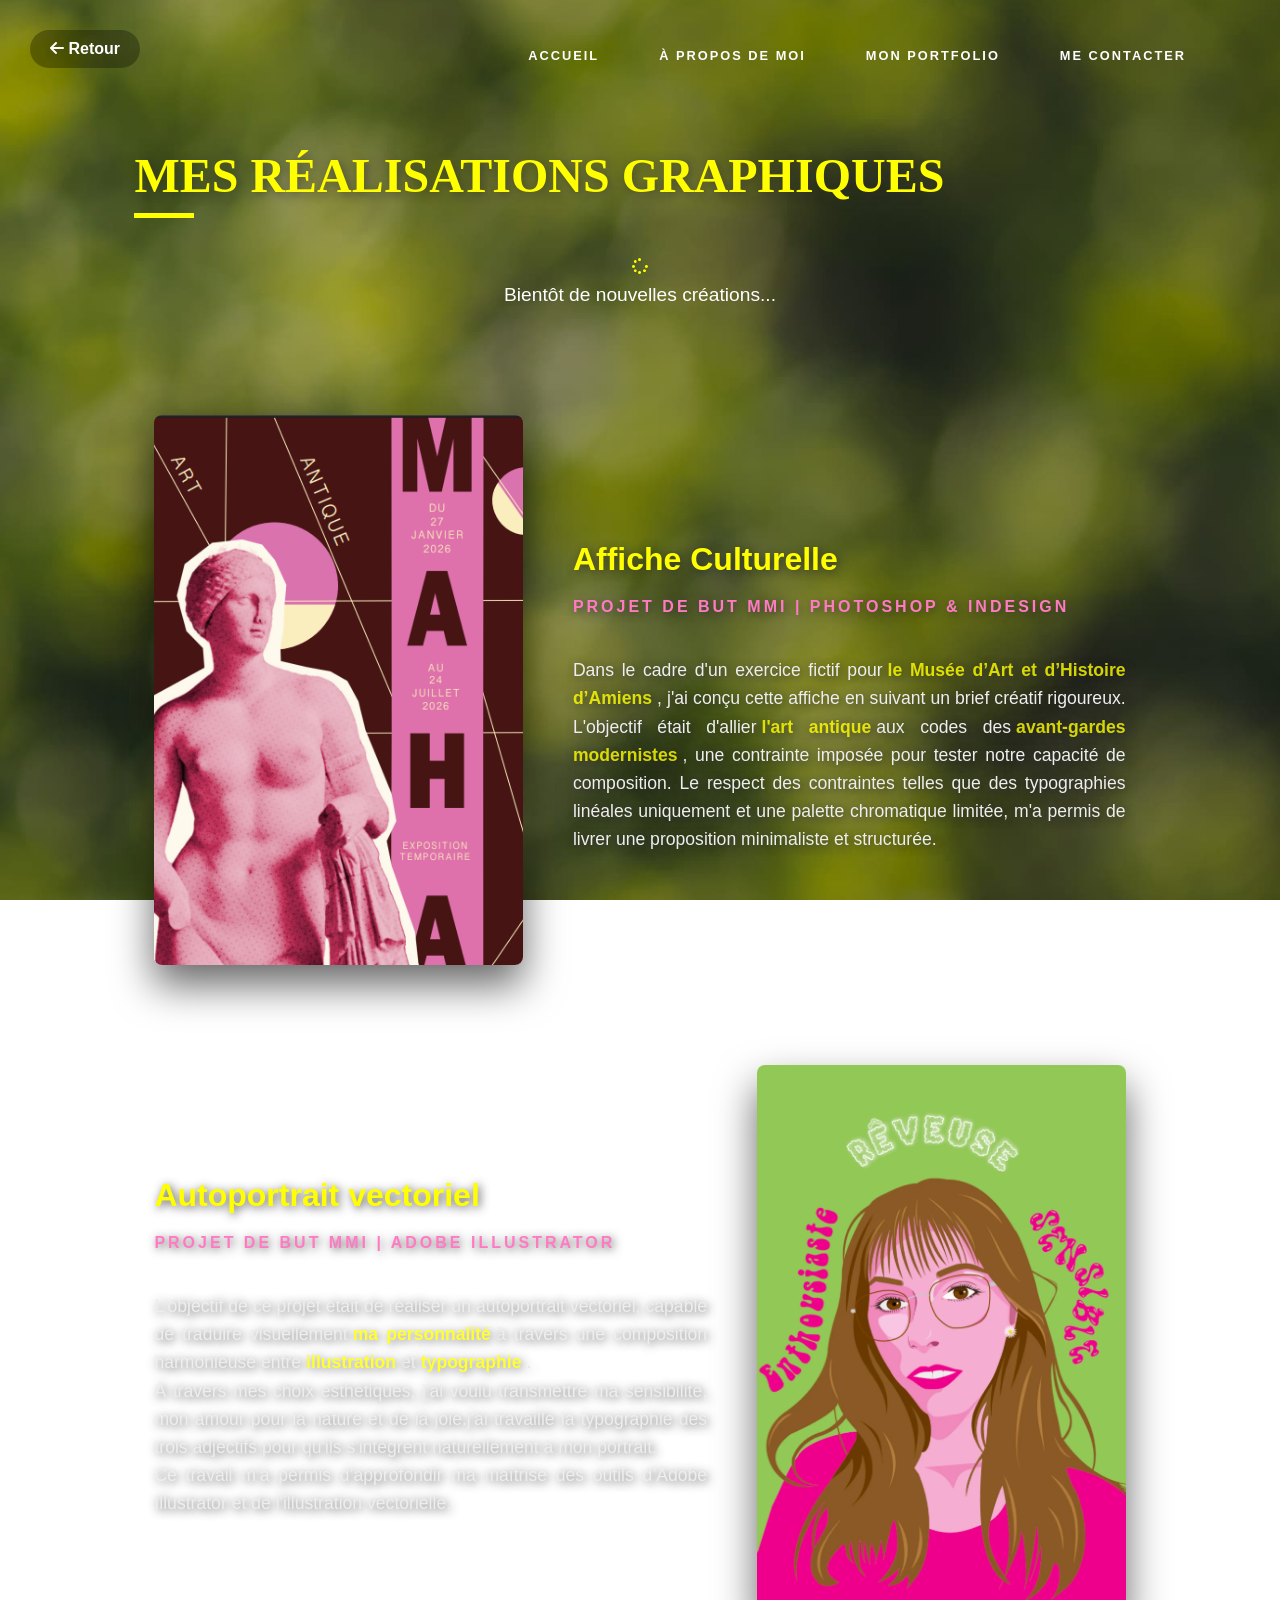
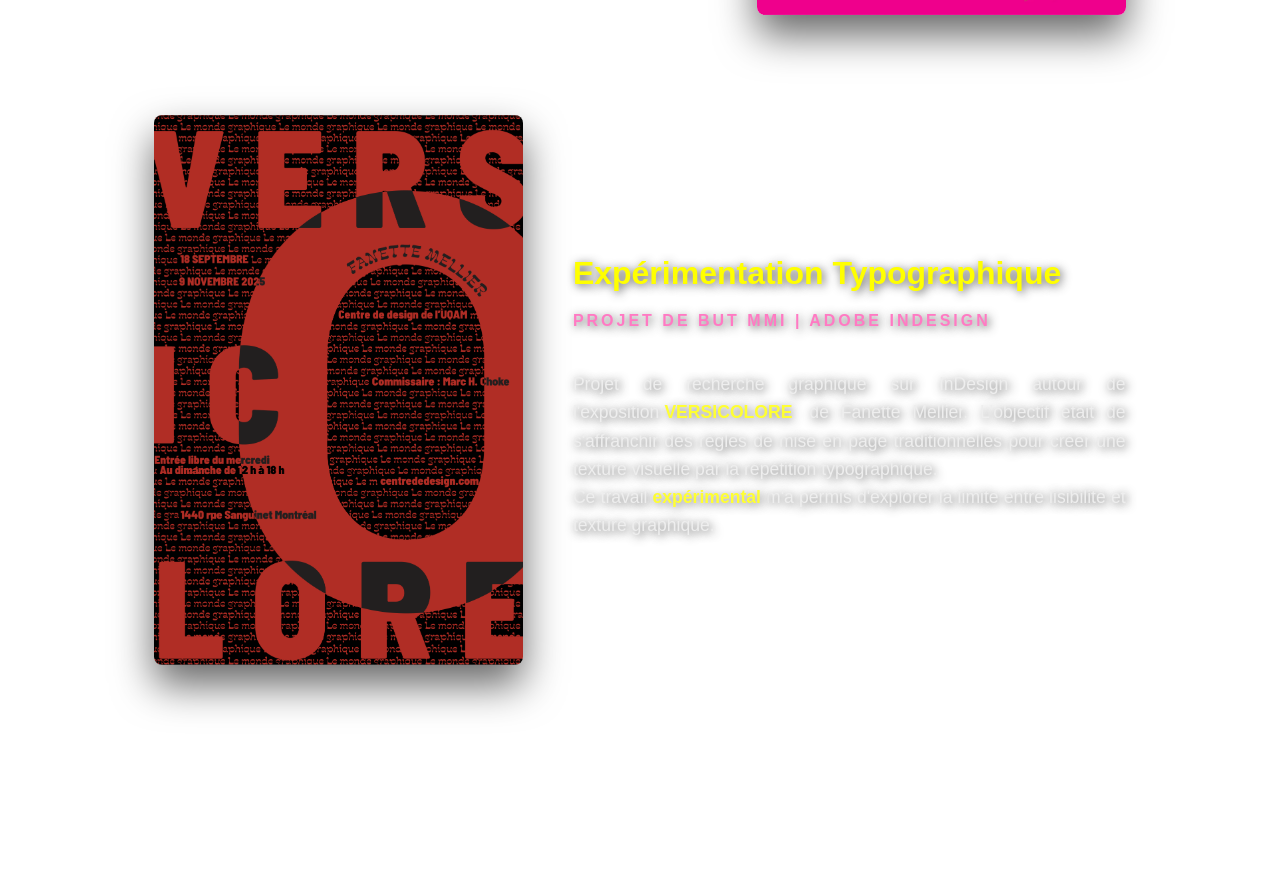
==== graphisme.html @ e03a38e5 "Add files via upload Premier jet du site" ====
<!DOCTYPE html>
<html lang="fr">
<head>
    <meta charset="UTF-8">
    <meta name="viewport" content="width=device-width, initial-scale=1.0">
    <title>Mes projets graphiques | Portfolio</title>
    <link rel="stylesheet" href="graphisme.css">
    <link rel="stylesheet" href="https://cdnjs.cloudflare.com/ajax/libs/font-awesome/6.0.0/css/all.min.css">
</head>
<body>

    <a href="index.html#portfolio" class="back-button">
        <i class="fas fa-arrow-left"></i> Retour
    </a>

<section id="menu">
    <nav>
    <ul class="menu">
        <li><a href="index.html#accueil">Accueil</a></li>
        <li><a href="index.html#a-propos">À propos de moi</a></li>
        
        <li class="dropdown">
            <a href="index.html#portfolio" class="dropbtn">Mon portfolio</a>
            <ul class="dropdown-content">
                <li><a href="video.html">Vidéo</a></li>
                <li><a href="photo.html">Photo</a></li>
                <li><a href="graphisme.html">Graphisme</a></li>
                <li><a href="motion.html">Motion Design</a></li>
            </ul>
        </li>

        <li><a href="page_accueil.html#contact">Me contacter</a></li>
    </ul>
</nav>
</section>

<section class="graph-section">
    <h1 class="graph-main-title">MES RÉALISATIONS GRAPHIQUES</h1>
    <div class="yellow-bar"></div>

    <div class="loading-status">
    <i class="fas fa-spinner fa-spin"></i> 
    <p>Bientôt de nouvelles créations...</p>
</div>

    <div class="graph-gallery">
        
        <div class="graph-card">
            <div class="graph-preview">
                <a href="Images/ArtAntique.png" target="_blank" title="Cliquez pour agrandir">
                    <img src="Images/ArtAntique.png">
                </a>
            </div>
            <div class="graph-info">
                <h3>Affiche Culturelle</h3>
                <h4>Projet de BUT MMI | Photoshop & InDesign</h4> 
                <p>Dans le cadre d'un exercice fictif pour<span class="highlight">le Musée d’Art et d’Histoire d’Amiens</span>, j'ai conçu cette affiche en suivant un brief créatif rigoureux. L'objectif était d'allier<span class="highlight">l'art antique</span>aux codes des<span class="highlight">avant-gardes modernistes</span>, une contrainte imposée pour tester notre capacité de composition.

                 Le respect des contraintes telles que des typographies linéales uniquement et une palette chromatique limitée, m'a permis de livrer une proposition minimaliste et structurée.</p>
            </div>
        </div>

        <div class="graph-card">
            <div class="graph-preview">
                <a href="Images/Autoportrait.webp" target="_blank" title="Cliquez pour agrandir">
                    <img src="Images/Autoportrait.webp">
                </a>
            </div>
            <div class="graph-info">
                <h3>Autoportrait vectoriel</h3>
                <h4>Projet de BUT MMI | Adobe Illustrator</h4> 
                <p>L'objectif de ce projet était de réaliser un autoportrait vectoriel, capable de traduire visuellement<span class="highlight">ma personnalité</span>à travers une composition harmonieuse entre<span class="highlight">illustration</span>et<span class="highlight">typographie</span>. 
                    <br>À travers mes choix esthétiques, j'ai voulu transmettre ma sensibilité, mon amour pour la nature et de la joie.j'ai travaillé la typographie des trois adjectifs pour qu'ils s'intègrent naturellement à mon portrait. 
                   <br>Ce travail m’a permis d’approfondir ma maîtrise des outils d’Adobe Illustrator et de l'illustration vectorielle.</p>
            </div>
        </div>

        <div class="graph-card">
            <div class="graph-preview">
                <a href="Images/Affiche_Versicolore.png" target="_blank" title="Cliquez pour agrandir">
                    <img src="Images/Affiche_Versicolore.png">
                </a>
            </div>
            <div class="graph-info">
                <h3>Expérimentation Typographique</h3>
                <h4>Projet de BUT MMI | Adobe InDesign</h4> 
                <p>Projet de recherche graphique sur InDesign autour de l'exposition<span class="highlight">VERSICOLORE</span> de Fanette Mellier. L'objectif était de s'affranchir des règles de mise en page traditionnelles pour créer une texture visuelle par la répétition typographique. 
                    <br>Ce travail<span class="highlight">expérimental</span>m'a permis d'explorer la limite entre lisibilité et texture graphique.</p>
            </div>
        </div>

    </div>
</section>

<script src="page_accueil.js"></script>

</body>
</html>
---- graphisme.css ----
body {
    background-image: url('Images/FondVert.jpg');
    background-size: cover;
    background-position: center;
    background-attachment: fixed;
    color: white;
    font-family: Arial, sans-serif;
}

/* Bouton retour */
.back-button {
    position: fixed;
    top: 30px;
    left: 30px;
    color: white;
    text-decoration: none;
    font-weight: bold;
    z-index: 100;
    transition: 0.3s;
    background: rgba(0,0,0,0.3);
    padding: 10px 20px;
    border-radius: 30px;
}

.menu {
    position: absolute;
    top: 30px;   /* Distance du haut */
    right: 5%;  
    display: flex;
    align-items: center; /* Aligne verticalement les textes */
    list-style: none;
    gap: 30px; /* L'espace entre tes rubriques */
}

.menu a {
    color: white;
    text-decoration: none;
    font-family: Arial, sans-serif;
    font-size: 0.8rem;
    text-transform: uppercase;
    letter-spacing: 2px;
    margin-right: 30px; /* Espace entre les rubriques */
    font-weight: bold;
}

.menu a:hover {
    color: #ffff00; /* Le lien devient jaune au survol */
}


.dropdown {
    position: relative;
    display: inline-block;
}

/* Le menu caché par défaut */
.dropdown-content {
    display: none;
    position: absolute;
    top: 100%; /* Se place juste en dessous du lien */
    left: 0;
    background-color: #fff9f3;
    min-width: 180px;
    z-index: 1000;
    list-style: none;
    padding: 10px 0;
    margin: 0;
    flex-direction: column; /* LUI, il doit être vertical */
    box-shadow: 0px 8px 16px rgba(0,0,0,0.1);
}

.dropdown-content li {
    width: 100%;
    padding: 0;
    margin: 0;
}

/* Style des liens à l'intérieur du menu déroulant */
.dropdown-content li a {
    color: #333;
    padding: 12px 16px;
    text-decoration: none;
    display: block;
    font-size: 0.9rem;
    text-transform: none; /* On peut laisser en minuscule pour différencier */
    transition: background 0.3s;
    text-align: left;
    width: 100%;       /* Force la largeur totale */
    box-sizing: border-box;
}

/* Changement de couleur au survol d'une sous-rubrique */
.dropdown-content li a:hover {
    background-color: #ff7ac3; /* Ton Rose */
    color: white;
}

/* L'ACTION : Afficher le menu au survol */
.dropdown:hover .dropdown-content {
    display: block;
    animation: fadeIn 0.3s ease; /* Petit effet d'apparition fluide */
}

/* Animation optionnelle pour la fluidité */
@keyframes fadeIn {
    from { opacity: 0; transform: translateY(10px); }
    to { opacity: 1; transform: translateY(0); }
}

.loading-status {
    display: flex;          /* Active le mode Flexbox */
    flex-direction: column; /* Aligne l'icône et le texte l'un au-dessus de l'autre */
    align-items: center;    /* Centre horizontalement */
    justify-content: center;/* Centre verticalement si besoin */
    width: 100%;            /* Prend toute la largeur de la page */
    margin: 40px 0 90px;         /* Ajoute de l'espace en haut et en bas */
    clear: both;            /* Sécurité : empêche les éléments de flotter à côté */
}

.loading-status p {
    margin-top: 10px;       /* Petit espace sous l'icône */
    color: white;           /* Ou la couleur de ton choix */
    font-size: 1.2rem;
}

/* On utilise fa-spin de FontAwesome, mais on peut ajuster la vitesse si besoin */
.fa-spin {
    animation: fa-spin 2s infinite linear;
    color: #ffff00;
}

.graph-section {
    padding: 100px 10%;
    min-height: 100vh;
}

.graph-main-title {
    font-family: 'Playfair Display', serif;
    font-size: 3rem;
    color: #ffff00; /* Jaune Section 4 */
    text-align: left;
    margin-bottom: 10px;
    text-shadow: 2px 2px 10px rgba(41, 41, 41, 0.5);
}

.yellow-bar {
     width: 60px;
    height: 5px;
    background-color: #ffff00;
}

.status-container {
    text-align: center;
    color: #ddd;
    margin-bottom: 60px;
    display: flex;
    justify-content: center;
    align-items: center;
    gap: 10px;
}

/* Mise en page des cartes de projet */
.graph-gallery {
    max-width: 1100px;
    margin: 0 auto;
    padding: 0 20px;
}

.graph-card {
    display: flex;
    align-items: center;
    gap: 50px;
    margin-bottom: 100px;
}

/* Pour alterner l'image à gauche/droite (optionnel) */
.graph-card:nth-child(even) {
    flex-direction: row-reverse;
}

/* L'image (format affiche) */
.graph-preview {
    flex: 1;
    max-width: 400px; /* On limite pour garder le format affiche */
    height: 550px;
    border-radius: 8px;
    overflow: hidden;
    box-shadow: 0 20px 40px rgba(0,0,0,0.6);

    perspective: 1000px;     /* Indispensable : Crée la profondeur de champ */
    transform-style: preserve-3d; /* Permet aux enfants d'être en 3D aussi */
    cursor: zoom-in;
}

.graph-preview img {
    width: 100%;
    height: 100%;        /* 2. L'image doit prendre toute la hauteur */
    object-fit: cover;   /* 3. LE PLUS IMPORTANT : Remplit la case sans déformer */
    object-position: center; /* Centre l'image dans la case */
    transition: all 0.5s ease;
    cursor: zoom-in;
    transition: transform 0.15s ease-out; /* Un peu plus lent pour la fluidité */
    transform-style: preserve-3d;
    box-shadow: 0 10px 20px rgba(0,0,0,0.3);
}

/* Effet au survol */
.graph-preview:hover img {
    box-shadow: 0 45px 100px rgba(0,0,0,0.5);
    will-change: transform;
}

/* Le texte à côté */
.graph-info {
    flex: 1.5;
}

.graph-info h3 {
    font-size: 2rem;
    color: #ffff00;
    margin-bottom: 20px;
    text-shadow: 2px 2px 10px rgba(41, 41, 41, 0.8);
}

.graph-info p {
    font-size: 1.1rem;
    line-height: 1.6;
    color: #eee;
    text-shadow: 2px 2px 10px rgba(41, 41, 41, 0.8);
    text-align: justify;
}

.highlight {
    color: #ffff00;
    font-weight: bold;              /* On force le texte en noir pour le contraste sur le jaune */
    padding: 2px 5px;         /* Un peu d'espace autour des mots pour que ça respire */
    opacity: 0.8;
}

.graph-info h4 {
    color: #ff7ac3;
    text-transform: uppercase;
    font-size: 1rem;
    letter-spacing: 3px;
    margin-top: 10px;
    margin-bottom: 40px;
    text-shadow: 2px 2px 10px rgba(41, 41, 41, 0.8);
}
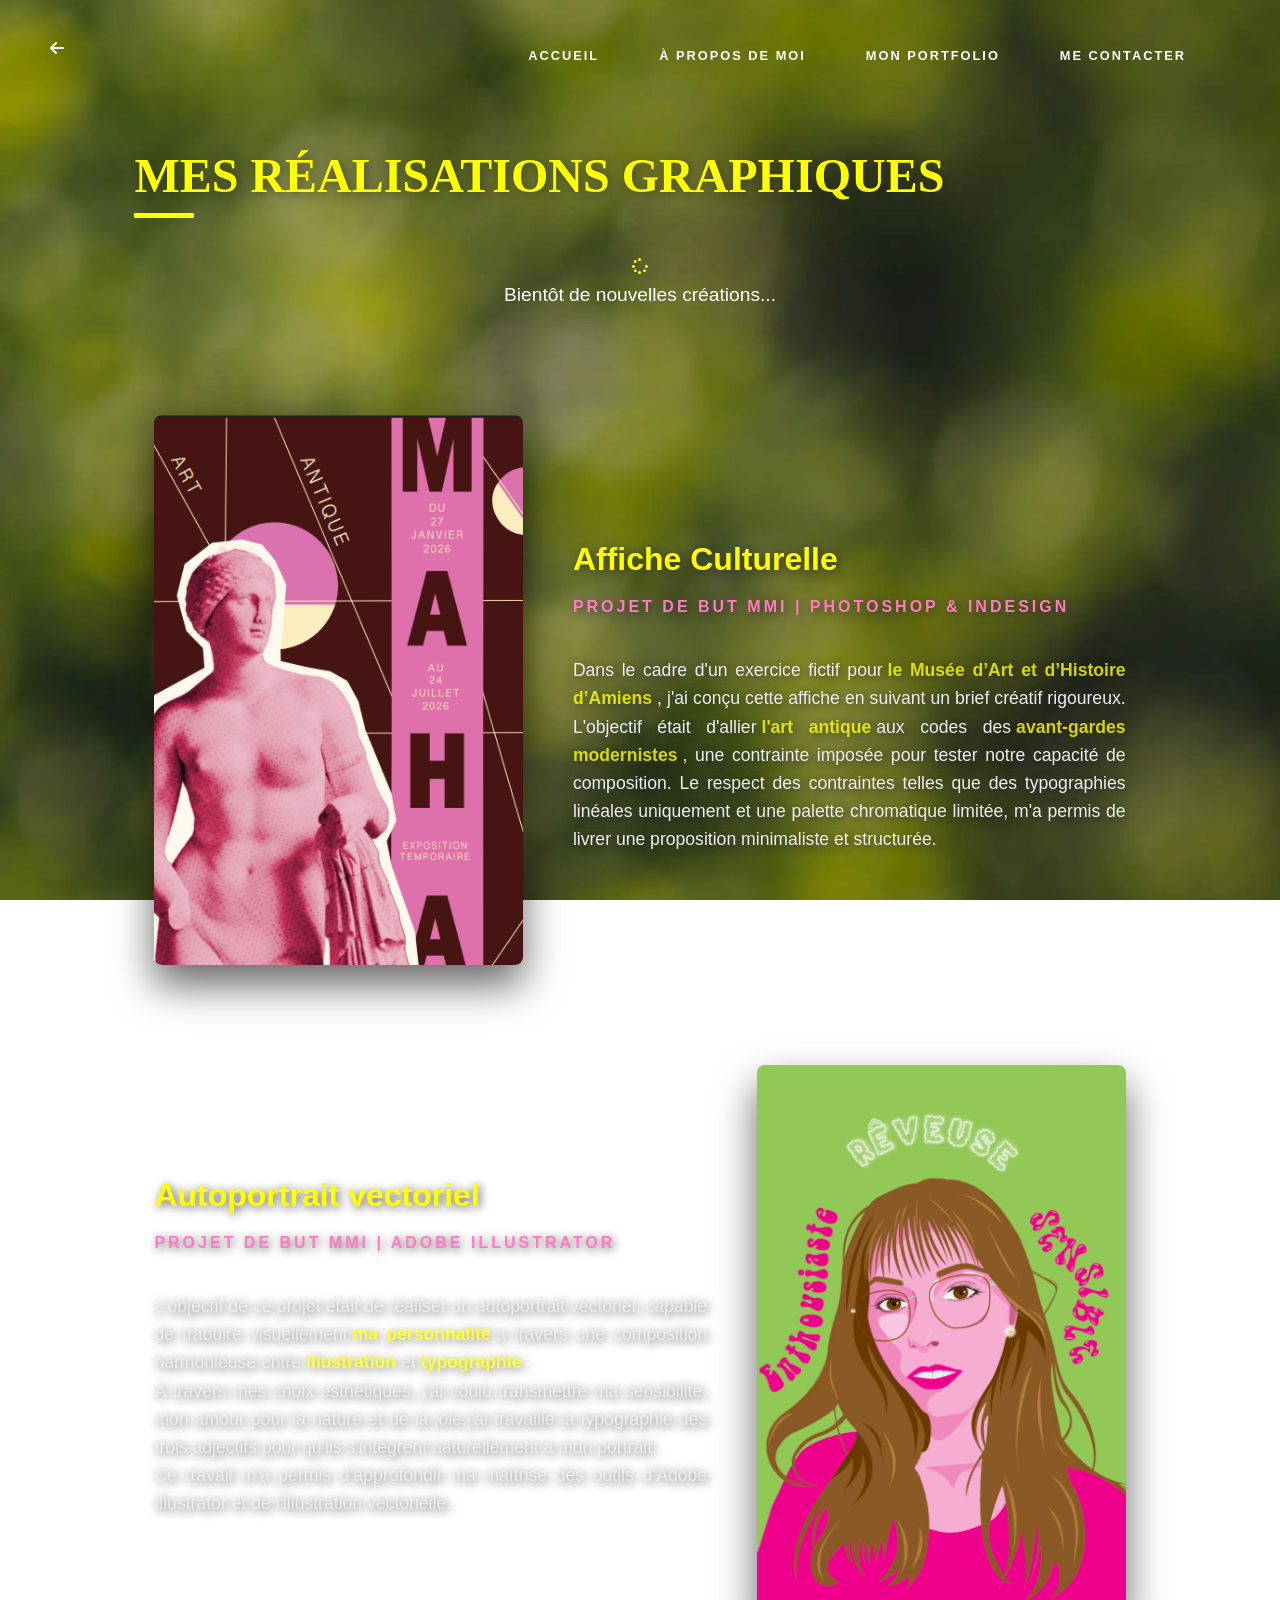
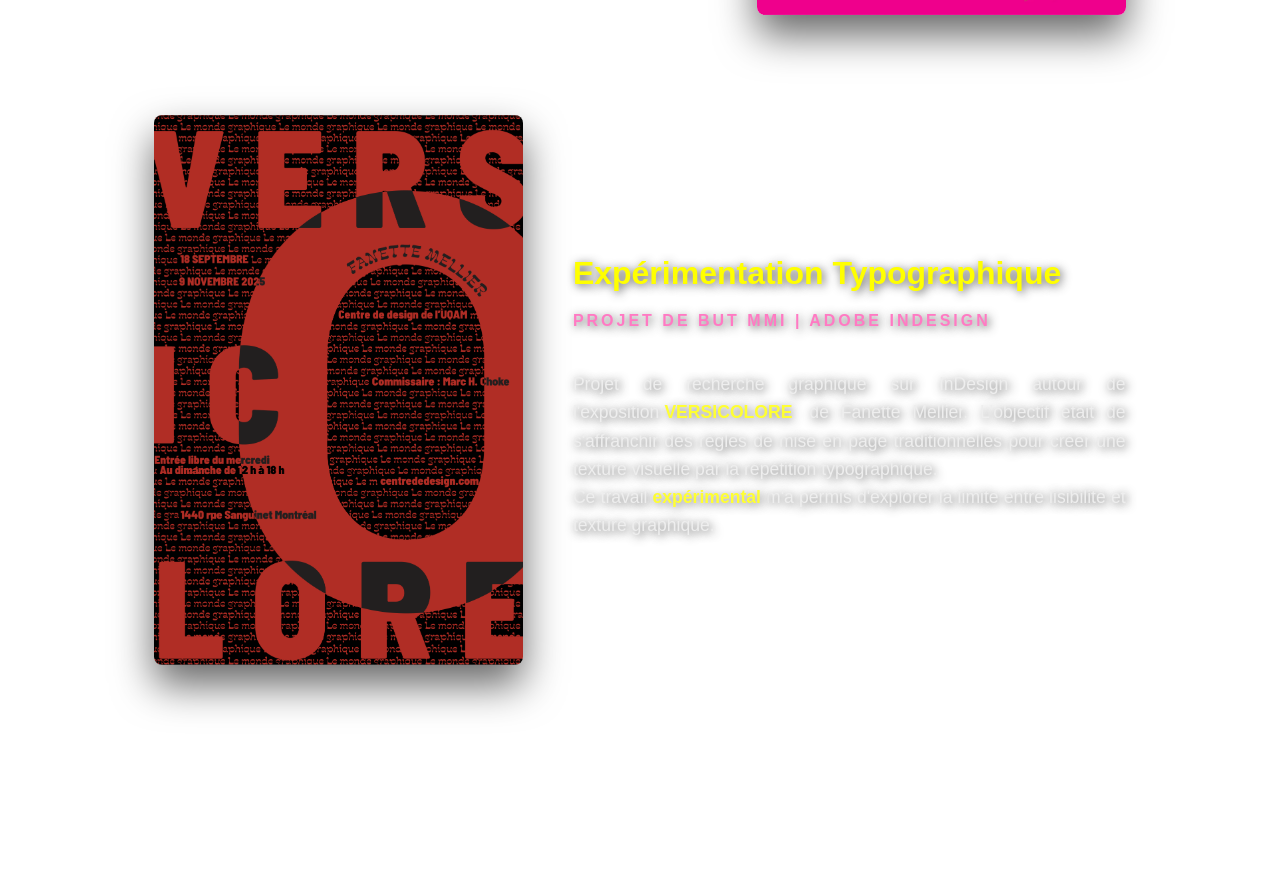
==== commit f50c0e3f: "Update graphisme.html bouton retour" ====
--- a/graphisme.html
+++ b/graphisme.html
@@ -10,7 +10,7 @@
 <body>
 
     <a href="index.html#portfolio" class="back-button">
-        <i class="fas fa-arrow-left"></i> Retour
+        <i class="fas fa-arrow-left"></i>
     </a>
 
 <section id="menu">
@@ -48,7 +48,7 @@
         <div class="graph-card">
             <div class="graph-preview">
                 <a href="Images/ArtAntique.png" target="_blank" title="Cliquez pour agrandir">
-                    <img src="Images/ArtAntique.png">
+                    <img src="Images/ArtAntique.png" loading="lazy">
                 </a>
             </div>
             <div class="graph-info">
@@ -63,7 +63,7 @@
         <div class="graph-card">
             <div class="graph-preview">
                 <a href="Images/Autoportrait.webp" target="_blank" title="Cliquez pour agrandir">
-                    <img src="Images/Autoportrait.webp">
+                    <img src="Images/Autoportrait.webp" loading="lazy">
                 </a>
             </div>
             <div class="graph-info">
@@ -78,7 +78,7 @@
         <div class="graph-card">
             <div class="graph-preview">
                 <a href="Images/Affiche_Versicolore.png" target="_blank" title="Cliquez pour agrandir">
-                    <img src="Images/Affiche_Versicolore.png">
+                    <img src="Images/Affiche_Versicolore.png" loading="lazy">
                 </a>
             </div>
             <div class="graph-info">
--- a/graphisme.css
+++ b/graphisme.css
@@ -1,5 +1,5 @@
 body {
-    background-image: url('Images/FondVert.jpg');
+    background-image: url('Images/FondVert.webp');
     background-size: cover;
     background-position: center;
     background-attachment: fixed;
@@ -17,10 +17,12 @@
     font-weight: bold;
     z-index: 100;
     transition: 0.3s;
-    background: rgba(0,0,0,0.3);
     padding: 10px 20px;
-    border-radius: 30px;
-}
+}
+.back-button:hover {
+    color: #ffff00;
+}
+
 
 .menu {
     position: absolute;
@@ -245,4 +247,121 @@
     margin-top: 10px;
     margin-bottom: 40px;
     text-shadow: 2px 2px 10px rgba(41, 41, 41, 0.8);
-}+}
+
+/* --- ADAPTATION MOBILE : POINT 1 (MARGE BLANCHE) --- */
+@media (max-width: 768px) {
+    html, body {
+        width: 100%;
+        margin: 0;
+        padding: 0;
+        overflow-x: hidden; /* Empêche le défilement horizontal et la marge blanche */
+    }
+
+    /* On repositionne le menu au centre */
+   .menu {
+        position: absolute !important;
+        top: 20px !important;    /* Ajuste cette valeur pour monter/descendre le menu sur l'image */
+        left: 0 !important;
+        right: 0 !important;
+        display: flex !important;
+        justify-content: center !important;
+        width: 100% !important;
+        gap: 15px !important;
+        padding: 0 !important;
+        margin: 0 !important;
+        z-index: 1000;
+    }
+
+    .menu li {
+        list-style: none;
+    }
+
+    .menu a {
+        font-size: 0.6rem !important;
+        margin: 0 !important;
+        padding: 5px !important;
+        letter-spacing: 1px !important;
+        white-space: nowrap;
+    }
+    .back-button {
+        width: 40px !important;
+        height: 40px !important;
+        padding: 0 !important;
+        display: flex !important;
+        align-items: center !important;
+        justify-content: center !important;
+        position: absolute !important;
+        top: 60px !important; /* Pour ne pas qu'il soit sur le menu */
+        left: 20px !important;
+    }
+
+    .graph-main-title {
+        font-size: 1.8rem !important;
+        margin-left: O ;
+        text-align: left;
+        margin-top: 40px;
+    }
+
+    .yellow-bar {
+        margin: 10px auto 0 O ; 
+    }
+
+
+    /* On force l'affiche et le texte à s'empiler verticalement au lieu d'être côte à côte */
+    .graph-card {
+        display: grid !important; /* On passe en grille pour un contrôle total */
+        grid-template-columns: 100% !important; 
+        justify-items: start !important;
+        gap: 10px !important;
+    }
+
+    .graph-card img {
+        width: 100% !important;
+        height: auto !important;
+        border-radius: 12px;
+        box-shadow: 0 10px 25px rgba(0,0,0,0.2);
+    }
+
+    .graph-preview {
+        height: 432px;
+        margin : 10px auto; 
+    }
+
+    .graph-info {
+        display: contents !important;
+        text-align: left ; 
+    }
+
+    .graph-info h3 {
+        order: 1 !important;
+        width: 100%;
+        margin-top: -40px;
+        text-align: left;
+        font-size: 1.6rem;
+        margin-left: -20px;
+    }
+
+    .graph-info h4 { 
+        order: 2;
+        text-align: left;
+        margin-left: -20px;
+        margin-top : -10px;
+    }
+
+    
+    /* On s'assure que l'image prend une belle place sans être coupée */
+    .graph-preview {
+        order: 3 !important; 
+        width: 100% !important;
+        max-width: 320px !important; /* Pour ne pas que l'affiche soit géante */
+
+    }
+
+
+    .graph-info p {
+        order : 4; 
+        text-align: center ;
+    }
+
+}
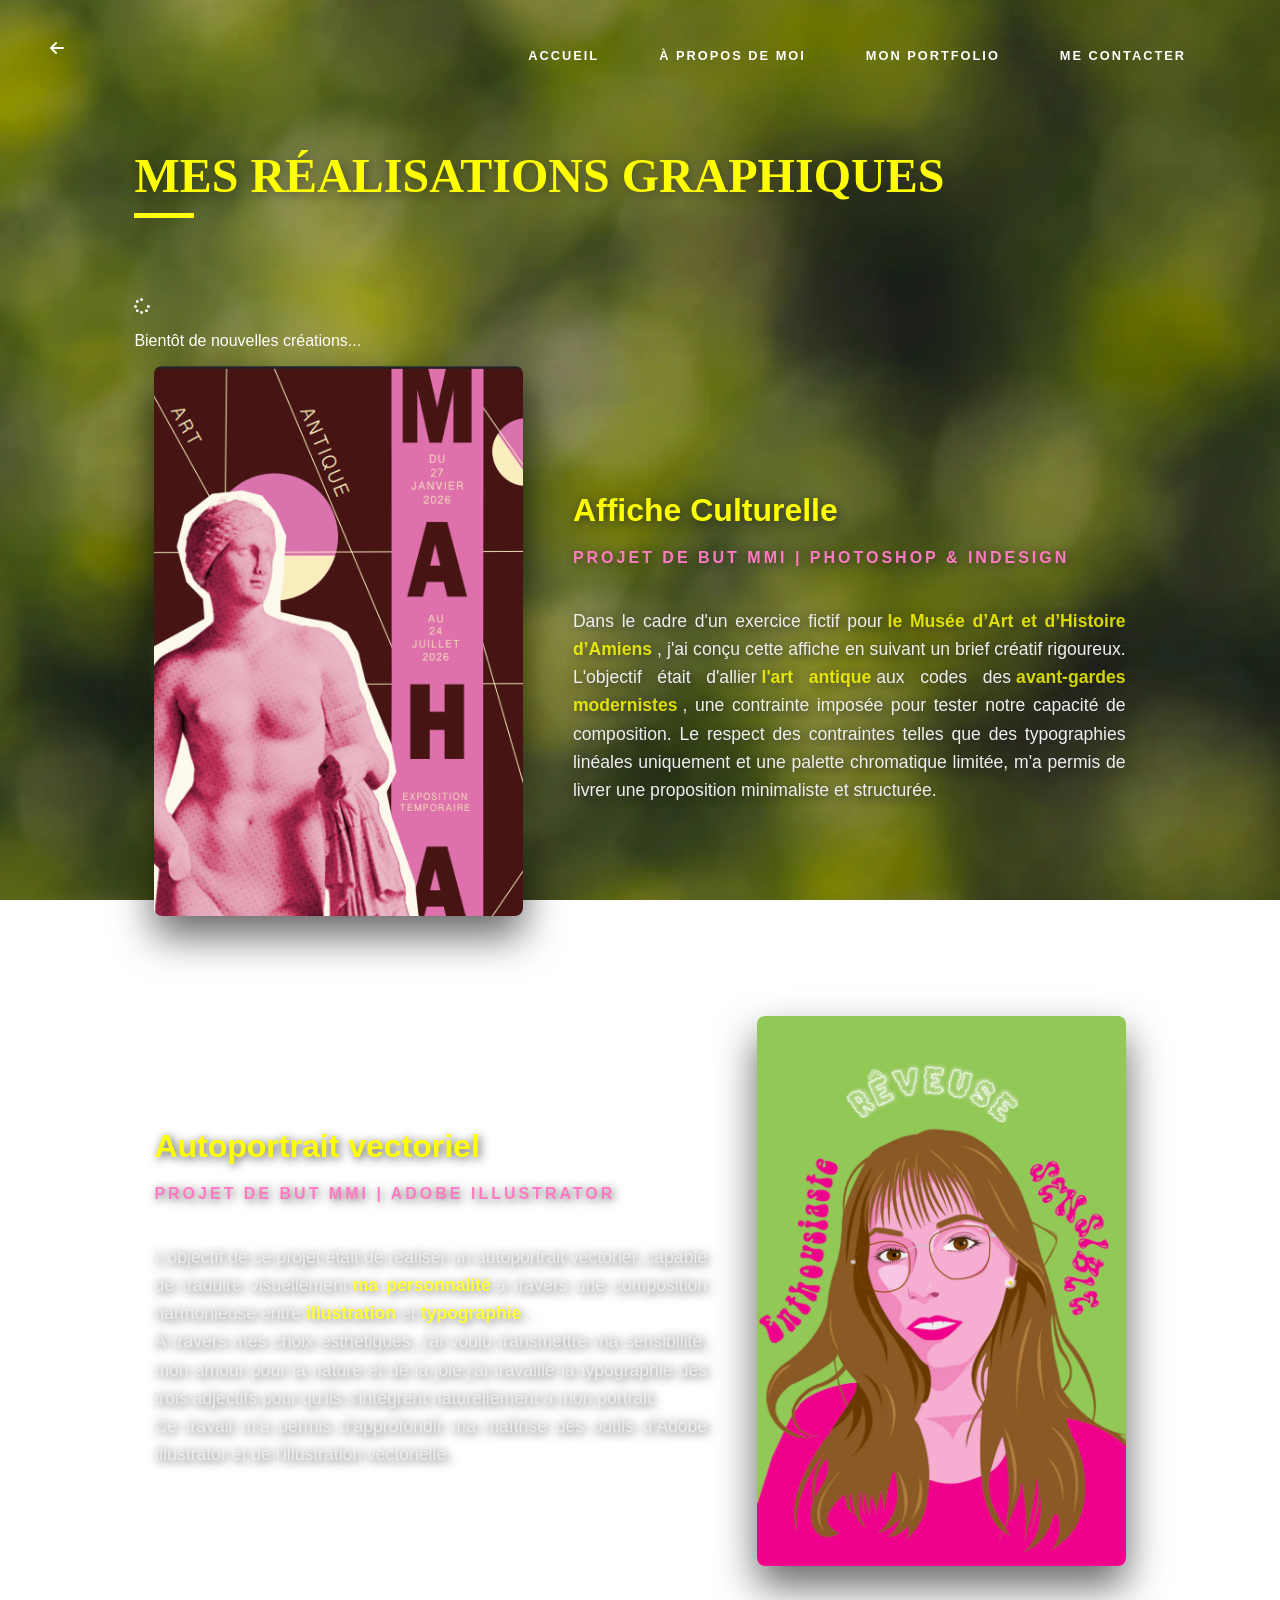
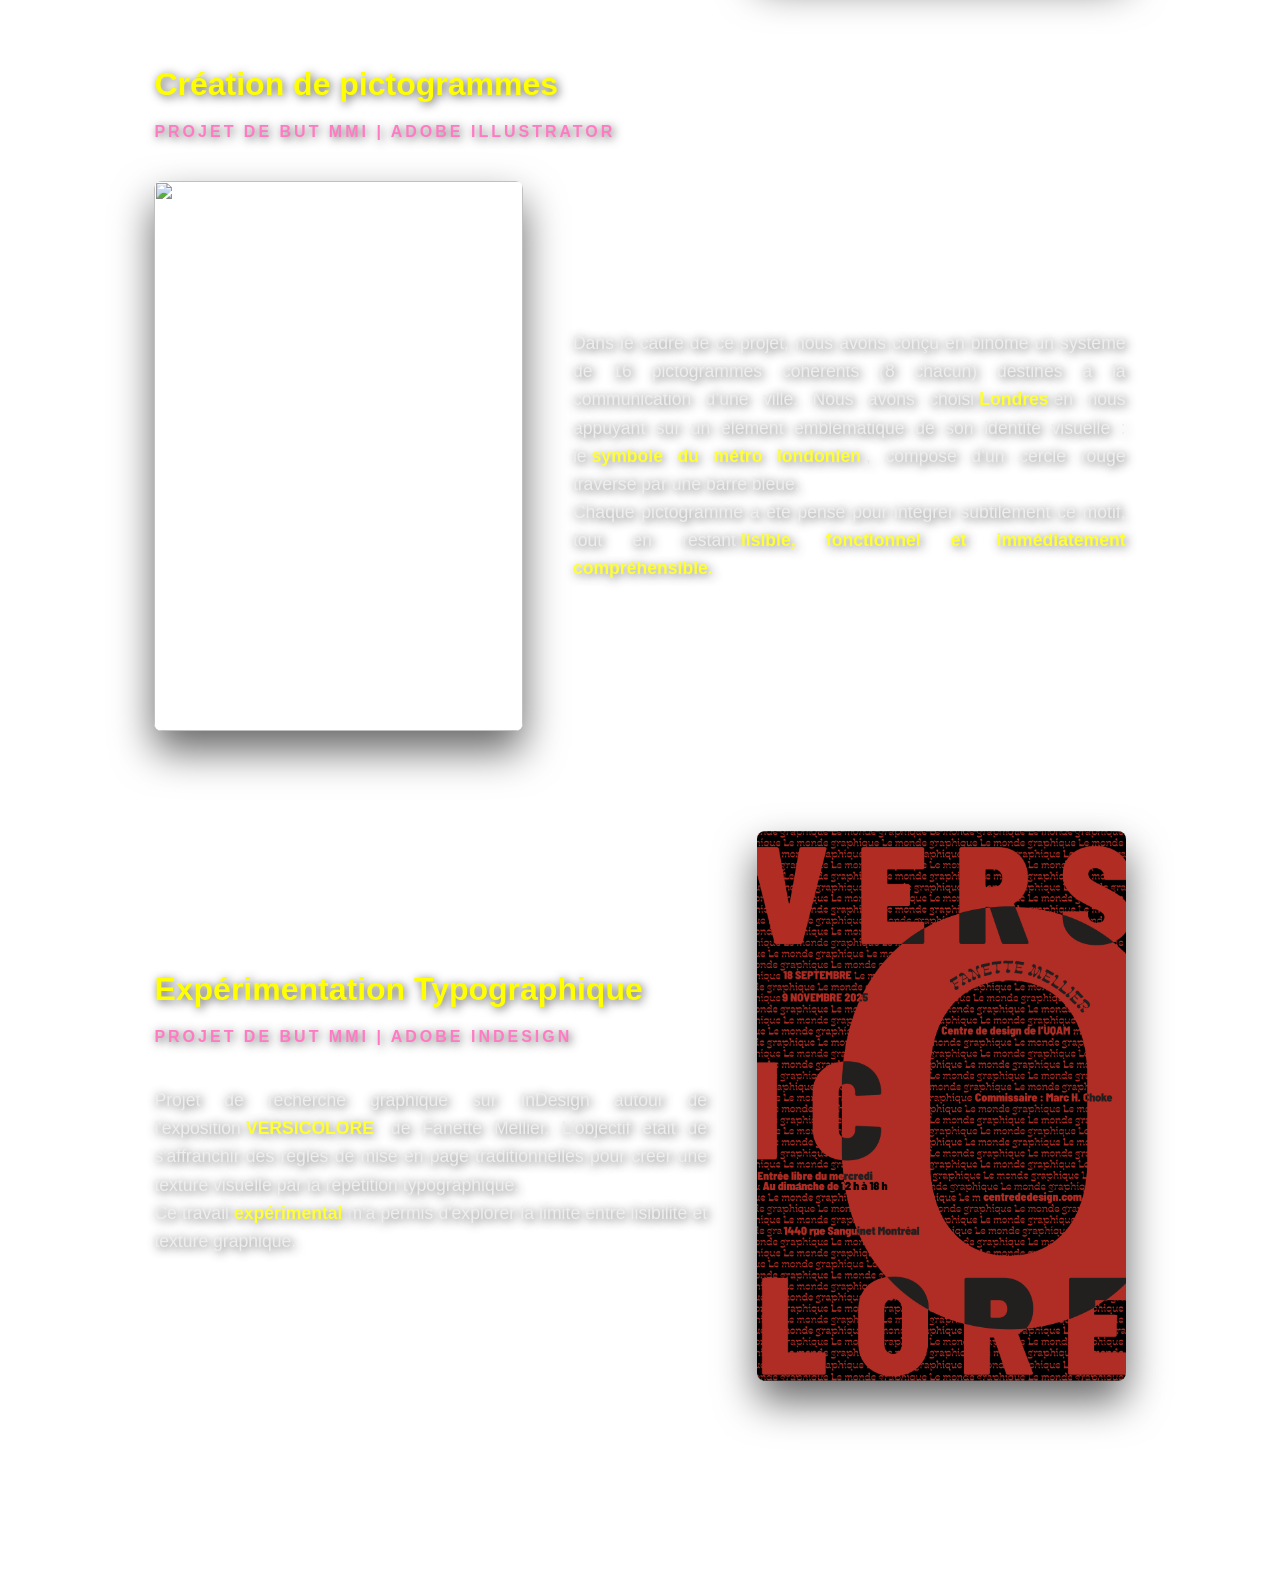
==== commit 89c6dcc9: "Update graphisme.html ajout pictogrammes" ====
--- a/graphisme.html
+++ b/graphisme.html
@@ -29,7 +29,7 @@
             </ul>
         </li>
 
-        <li><a href="page_accueil.html#contact">Me contacter</a></li>
+        <li><a href="index.html#contact">Me contacter</a></li>
     </ul>
 </nav>
 </section>
@@ -75,6 +75,22 @@
             </div>
         </div>
 
+         <div class="graph-info">
+                <h3>Création de pictogrammes</h3>
+                <h4>Projet de BUT MMI | Adobe Illustrator</h4> 
+        <div class="graph-card landscape-card">
+            <div class="graph-preview">
+                <a href="Images/Affiche_Pictos_Portfolio.png" target="_blank" title="Cliquez pour agrandir">
+                    <img src="Images/Affiche_Pictos_Portfolio.png">
+                </a>
+            </div>
+            <div class="graph-info landscape-info">
+                <p>
+                        Dans le cadre de ce projet, nous avons conçu en binôme un système de 16 pictogrammes cohérents (8 chacun) destinés à la communication d’une ville. Nous avons choisi<span class="highlight">Londres</span>en nous appuyant sur un élément emblématique de son identité visuelle : le<span class="highlight">symbole du métro londonien</span>, composé d’un cercle rouge traversé par une barre bleue.<br>Chaque pictogramme a été pensé pour intégrer subtilement ce motif, tout en restant<span class="highlight">lisible, fonctionnel et immédiatement compréhensible.</span>
+                </p>
+            </div>
+        </div>
+
         <div class="graph-card">
             <div class="graph-preview">
                 <a href="Images/Affiche_Versicolore.png" target="_blank" title="Cliquez pour agrandir">
--- a/graphisme.css
+++ b/graphisme.css
@@ -109,28 +109,6 @@
     to { opacity: 1; transform: translateY(0); }
 }
 
-.loading-status {
-    display: flex;          /* Active le mode Flexbox */
-    flex-direction: column; /* Aligne l'icône et le texte l'un au-dessus de l'autre */
-    align-items: center;    /* Centre horizontalement */
-    justify-content: center;/* Centre verticalement si besoin */
-    width: 100%;            /* Prend toute la largeur de la page */
-    margin: 40px 0 90px;         /* Ajoute de l'espace en haut et en bas */
-    clear: both;            /* Sécurité : empêche les éléments de flotter à côté */
-}
-
-.loading-status p {
-    margin-top: 10px;       /* Petit espace sous l'icône */
-    color: white;           /* Ou la couleur de ton choix */
-    font-size: 1.2rem;
-}
-
-/* On utilise fa-spin de FontAwesome, mais on peut ajuster la vitesse si besoin */
-.fa-spin {
-    animation: fa-spin 2s infinite linear;
-    color: #ffff00;
-}
-
 .graph-section {
     padding: 100px 10%;
     min-height: 100vh;
@@ -149,6 +127,7 @@
      width: 60px;
     height: 5px;
     background-color: #ffff00;
+    margin-bottom : 80px; 
 }
 
 .status-container {
@@ -324,7 +303,7 @@
     }
 
     .graph-preview {
-        height: 432px;
+        height: 400px;
         margin : 10px auto; 
     }
 
@@ -365,3 +344,13 @@
     }
 
 }
+
+@media (min-width: 1800px) {
+    .yellow-bar {
+        margin: 10px auto !important; /* Centre la petite barre sous le titre */
+    }
+    .graph-main-title {
+        margin: 60px auto 10px auto !important;
+        text-align: center !important;
+    }
+}
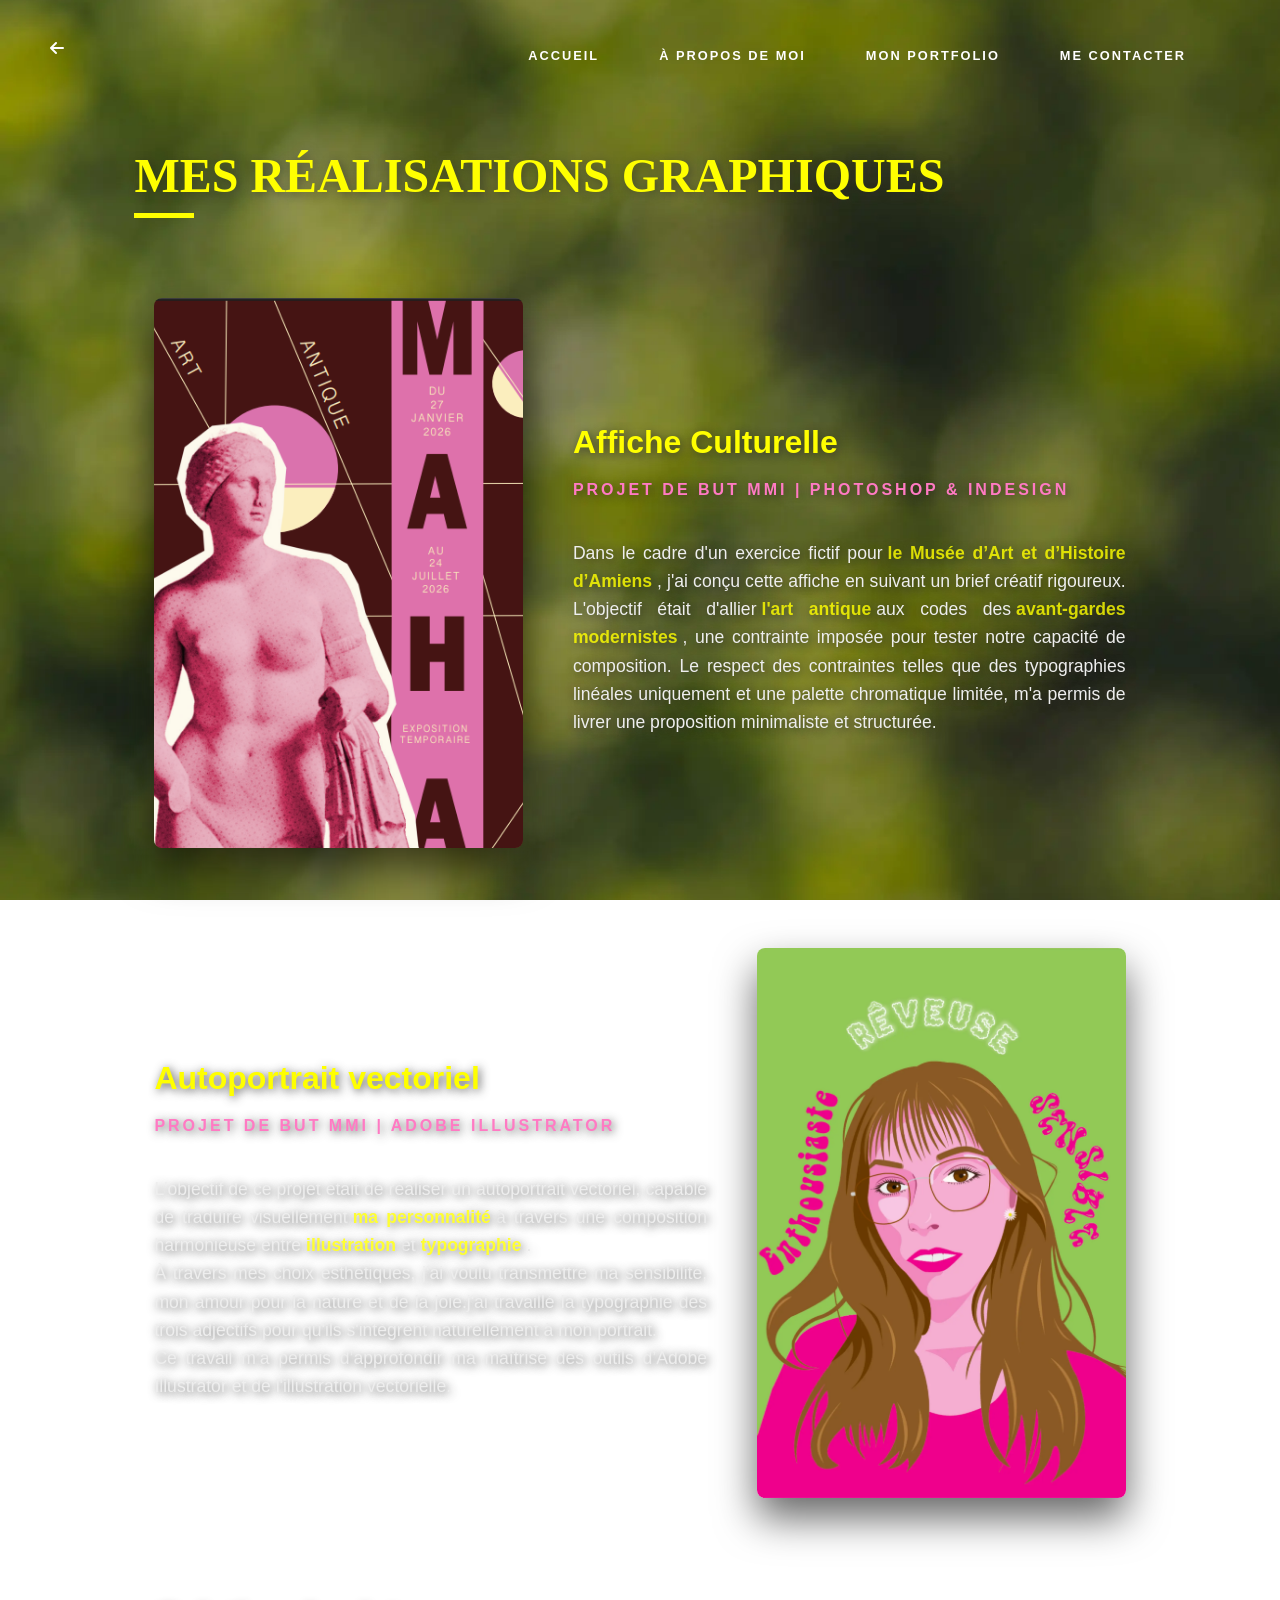
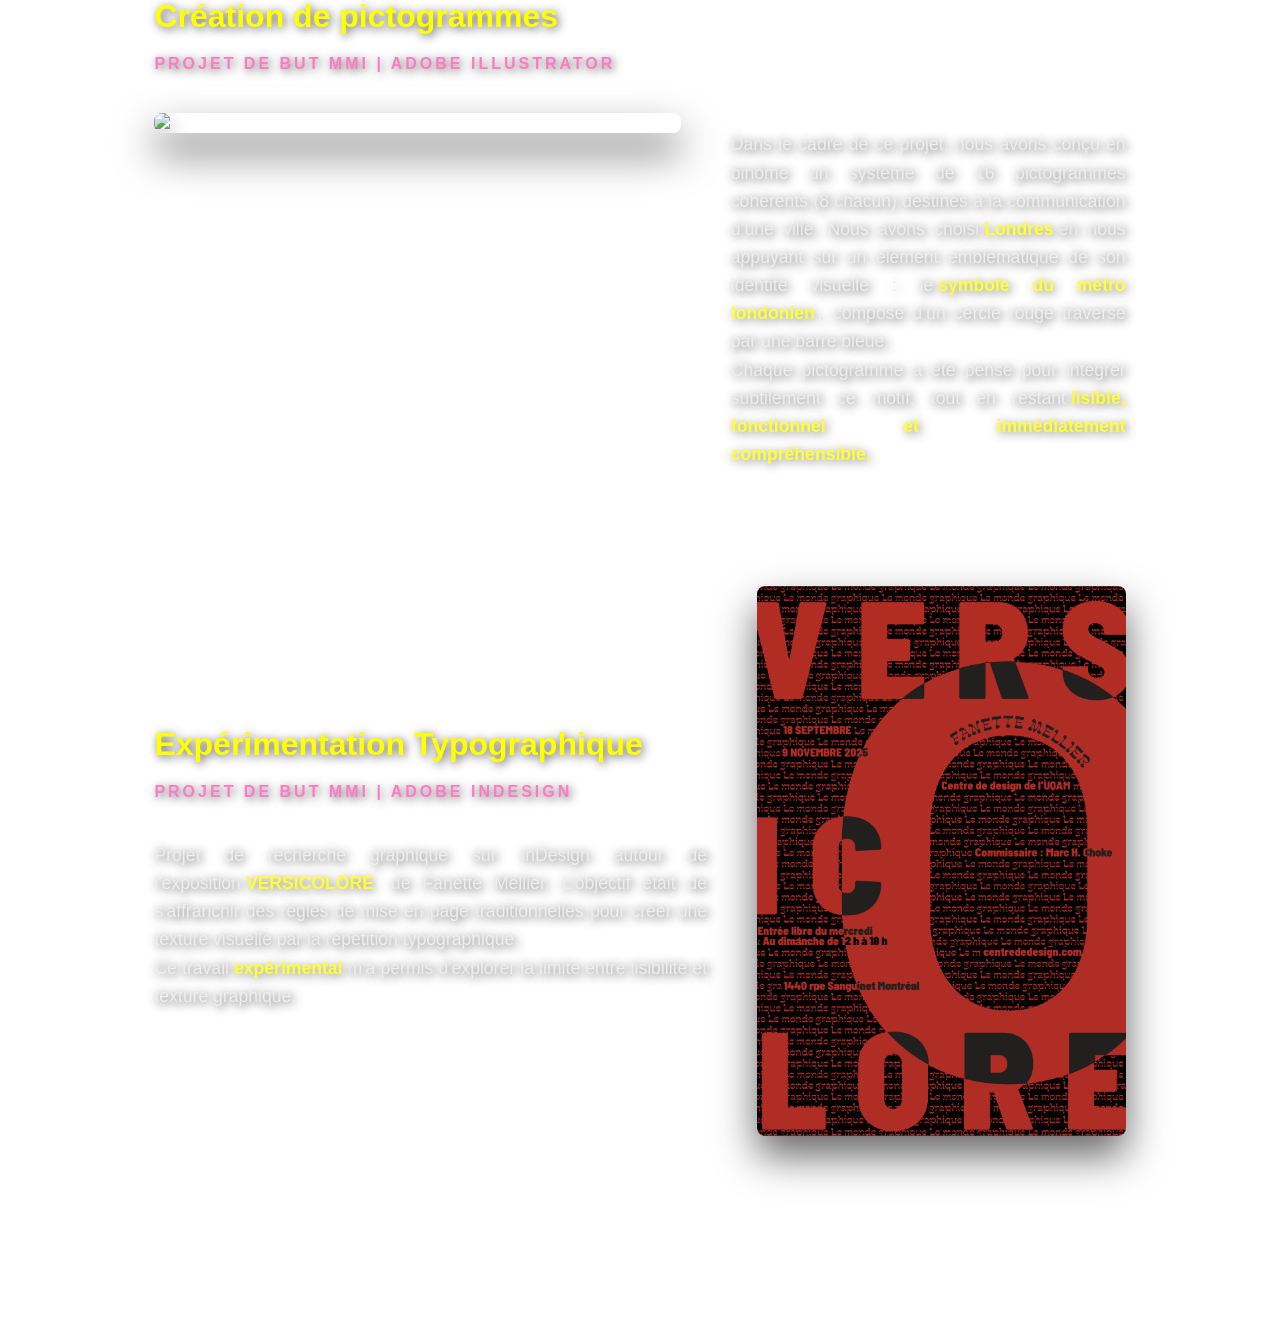
==== commit 01fbb2ef: "Update graphisme.html delete loading" ====
--- a/graphisme.html
+++ b/graphisme.html
@@ -38,10 +38,6 @@
     <h1 class="graph-main-title">MES RÉALISATIONS GRAPHIQUES</h1>
     <div class="yellow-bar"></div>
 
-    <div class="loading-status">
-    <i class="fas fa-spinner fa-spin"></i> 
-    <p>Bientôt de nouvelles créations...</p>
-</div>
 
     <div class="graph-gallery">
         
--- a/graphisme.css
+++ b/graphisme.css
@@ -173,6 +173,23 @@
     cursor: zoom-in;
 }
 
+.graph-card.landscape-card {
+    flex-direction: row; /* On passe l'image au dessus du texte pour le format paysage */
+    align-items: flex-start;
+}
+
+.graph-card.landscape-card .graph-preview {
+    max-width: 100%; /* Permet à l'image de prendre plus de largeur */
+    height: auto;    /* Le cadre s'adapte à la forme de l'image */
+    flex : 2;
+}
+
+.graph-card.landscape-card .graph-preview img {
+    width: 100%;
+    height: auto;
+    object-fit: normal;
+}
+
 .graph-preview img {
     width: 100%;
     height: 100%;        /* 2. L'image doit prendre toute la hauteur */
